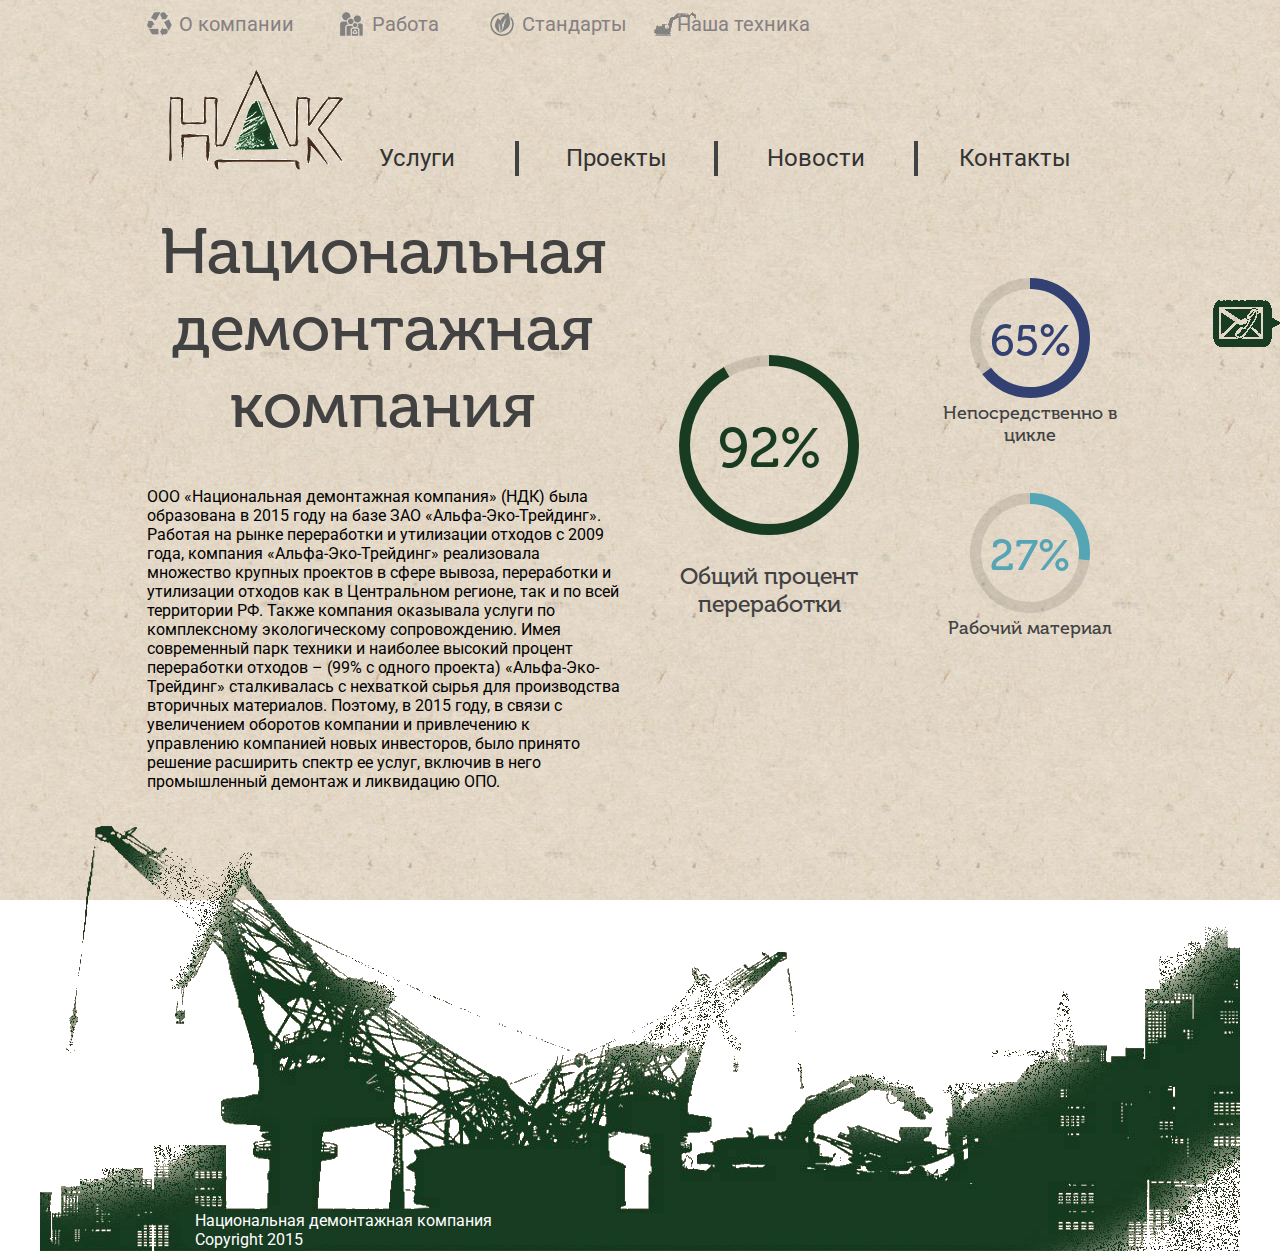
==== index.html @ 04249838 "done" ====
﻿<!DOCTYPE html>
<html>
<head lang="en">
    <meta charset="UTF-8">
    <title></title>
    <link rel="stylesheet" href="style.css"/>
    <script src="//code.jquery.com/jquery-1.11.3.min.js"></script>
    <script type="text/javascript" src="js/rhinoslider-1.05.js"></script>
    <script type="text/javascript" src="js/mousewheel.js"></script>
    <script type="text/javascript" src="js/easing.js"></script>
    <script type="text/javascript" src="js/circle-progress.js"></script>
    <script type="text/javascript" src="js/script_main.js"></script>
</head>
<body>
<header>
    <div class="menu_top_left">
        <div class="menu_items">
            <a href="#" class="menu_item item1">О компании</a>
            <a href="career.html" class="menu_item item2">Работа</a>
            <a href="#" class="menu_item item3">Стандарты</a>
            <a href="technic.html" class="menu_item item4">Наша техника</a>
        </div>
    </div>
</header>

<div class="menu_middle_right">
    <div class="logo"></div>

    <div id='cssmenu'>
        <ul>
            <li class='active has-sub'><a href='service.html'><span>Услуги</span></a>
                <ul>
                    <li class='has-sub'><a href='#'><span>Рециклинг</span></a>
                        <ul>
                            <li><a href='#'><span>Sub Product</span></a></li>
                            <li class='last'><a href='#'><span>Sub Product</span></a></li>
                        </ul>
                    </li>
                    <li class='has-sub'><a href='#'><span>Подготовка территории</span></a>
                        <ul>
                            <li><a href='#'><span>Sub Product2</span></a></li>
                            <li class='last'><a href='#'><span>Sub Product2</span></a></li>
                        </ul>
                    </li>
                    <li class='has-sub'><a href='#'><span>Промышленный демонтаж</span></a>
                        <ul>
                            <li><a href='#'><span>Sub Product</span></a></li>
                            <li class='last'><a href='#'><span>Sub Product</span></a></li>
                        </ul>
                    </li>
                    <li class='has-sub'><a href='#'><span>Демонтаж оборудования</span></a>
                        <ul>
                            <li><a href='#'><span>Sub Product2</span></a></li>
                            <li class='last'><a href='#'><span>Sub Product2</span></a></li>
                        </ul>
                    </li>
                    <li class='has-sub'><a href='#'><span>Ликвидация опасного производства</span></a>
                        <ul>
                            <li><a href='#'><span>Sub Product</span></a></li>
                            <li class='last'><a href='#'><span>Sub Product</span></a></li>
                        </ul>
                    </li>
                    <li class='has-sub'><a href='#'><span>Экологическое сопровождение</span></a>
                        <ul>
                            <li><a href='#'><span>Sub Product2</span></a></li>
                            <li class='last'><a href='#'><span>Sub Product2</span></a></li>
                        </ul>
                    </li>
                </ul>
            </li>


            <li class='active has-sub'><a href='#'><span>Проекты</span></a>
                <ul>
                    <li class='has-sub'><a href='#'><span>Product 1</span></a>
                        <ul>
                            <li><a href='#'><span>Sub Product</span></a></li>
                            <li class='last'><a href='#'><span>Sub Product</span></a></li>
                        </ul>
                    </li>
                    <li class='has-sub'><a href='#'><span>Product 2</span></a>
                        <ul>
                            <li><a href='#'><span>Sub Product2</span></a></li>
                            <li class='last'><a href='#'><span>Sub Product2</span></a></li>
                        </ul>
                    </li>
                </ul>
            </li>


            <li><a href='news.html'><span>Новости</span></a></li>
            <li class='last'><a href='contacts.html'><span>Контакты</span></a></li>
        </ul>
    </div>
</div>
<div class="content">
    <div class="left_side">
        <h1>Национальная демонтажная компания</h1>

        <p>
            ООО «Национальная демонтажная компания» (НДК) была образована в 2015 году на базе ЗАО «Альфа-Эко-Трейдинг».
            Работая на рынке переработки и утилизации отходов с 2009 года, компания «Альфа-Эко-Трейдинг» реализовала
            множество крупных проектов в сфере вывоза, переработки и утилизации отходов как в Центральном регионе, так и
            по всей территории РФ. Также компания оказывала услуги по комплексному экологическому сопровождению.
            Имея современный парк техники и наиболее высокий процент переработки отходов – (99% с одного проекта)
            «Альфа-Эко-Трейдинг» сталкивалась с нехваткой сырья для производства вторичных материалов. Поэтому, в 2015
            году, в связи с увеличением оборотов компании и привлечению к управлению компанией новых инвесторов, было
            принято решение расширить спектр ее услуг, включив в него промышленный демонтаж и ликвидацию ОПО.</p>
    </div>
    <div class="right_side">
        <div class="first "><p></p>

            <h3>Общий процент переработки</h3></div>
        <div class="second "><p></p>

            <h3>Непосредственно в цикле</h3></div>
        <div class="third "><p></p>

            <h3>Рабочий материал</h3></div>
    </div>
</div>
<div class="story">
    <span>Национальная демонтажная компания <br/>Copyright 2015</span>
</div>
<div class="contactus">
    <img src="img/cloud_small.png" alt="Связаться с нами"/>
</div>
<div class="shadow">
    <img class='message' src="img/msg.png" alt="Наш Email"/>

    <p>contact@ндк.орг</p>
    <img class='phone' src="img/phone.png" alt="Наш Телефон"/>

    <p>+7 916 001 22 22</p>
</div>
<script>

</script>
</body>

</html>
---- style.css ----
@import url(http://fonts.googleapis.com/css?family=Roboto:700,400&subset=latin,cyrillic);
@font-face {
  font-family: "MuseoRegular";
  src: url("fonts/MuseoRegular/MuseoRegular.eot");
  src: url("fonts/MuseoRegular/MuseoRegular.eot?#iefix") format("embedded-opentype"), url("fonts/MuseoRegular/MuseoRegular.woff") format("woff"), url("fonts/MuseoRegular/MuseoRegular.ttf") format("truetype");
  font-style: normal;
  font-weight: normal;
}
html {
  background-image: url(img/wildtextures-old-recycled-cardboard-texture.jpg);
  background-attachment: fixed;
  background-position: top center;
}
body {
  margin: 0 auto;
  padding: 0;
}
header {
  width: 100%;
  height: 55px;
}
header .menu_top_left {
  width: 987px;
  margin: 0 auto;
}
header .menu_top_left .menu_items {
  float: left;
  width: 70%;
  margin-top: 12px;
}
header .menu_top_left .menu_items > a {
  display: inline-table;
  width: 150px;
  font-size: 20px;
  padding-left: 15px;
  text-align: center;
  text-decoration: none;
  font-family: Roboto;
  color: #868082;
}
header .menu_top_left .menu_items > a:hover {
  color: #5c8c40;
}
header .menu_top_left .menu_items .item1 {
  background-image: url(img/about_icon.png);
  background-repeat: no-repeat;
}
header .menu_top_left .menu_items .item1:hover {
  background-image: url(img/about_icon_hover.png);
}
header .menu_top_left .menu_items .item2 {
  background-image: url(img/career_icon.png);
  background-repeat: no-repeat;
  background-position: 24px 0px;
}
header .menu_top_left .menu_items .item2:hover {
  background-image: url(img/career_icon_hover.png);
  background-position: 24px 0px;
}
header .menu_top_left .menu_items .item3 {
  background-image: url(img/standart_icon.png);
  background-repeat: no-repeat;
  background-position: 5px 0px;
}
header .menu_top_left .menu_items .item3:hover {
  background-image: url(img/standart_icon_hover.png);
  background-position: 5px 0px;
}
header .menu_top_left .menu_items .item4 {
  background-image: url(img/exc_icon.png);
  background-repeat: no-repeat;
}
header .menu_top_left .menu_items .item4:hover {
  background-image: url(img/exc_icon_hover.png);
}
header .menu_top_left .excavator {
  position: absolute;
  margin-top: 5px;
}
header .menu_top_left .green_button {
  float: right;
  width: 250px;
  height: 55px;
  color: white;
  background-color: #2c7138;
  font-size: 24px;
  text-align: center;
  text-decoration: none;
  font-family: Roboto;
  border: none;
  -webkit-box-shadow: 3px 3px 5px 0px rgba(0, 0, 0, 0.75);
  -moz-box-shadow: 3px 3px 5px 0px rgba(0, 0, 0, 0.75);
  box-shadow: 3px 3px 5px 0px rgba(0, 0, 0, 0.75);
}
header .menu_top_left .green_button > span {
  font-size: 18px;
}
header .menu_top_left .green_button:hover {
  background-color: #3a954a;
}
header .menu_top_left .green_button:active {
  -webkit-box-shadow: none;
  -moz-box-shadow: none;
  box-shadow: none;
}
.menu_middle_right {
  width: 987px;
  margin-right: auto;
  margin-left: auto;
  margin-top: 15px;
}
.menu_middle_right .logo {
  height: 100px;
  width: 200px;
  background: url(img/logo_2.png) center;
  background-repeat: no-repeat;
  margin: 9px;
}
.menu_middle_right .menu_items > a {
  display: inline-table;
  width: 24.5%;
  font-size: 24px;
  text-align: center;
  text-decoration: none;
  font-family: Roboto;
  color: black;
}
.menu_middle_right #cssmenu {
  float: right;
  margin-top: -38px;
}
.menu_middle_right #cssmenu ul {
  width: 814px;
  position: relative;
  z-index: 597;
  float: left;
}
.menu_middle_right #cssmenu ul li.hover,
.menu_middle_right #cssmenu ul li:hover {
  position: relative;
  z-index: 599;
  cursor: default;
}
.menu_middle_right #cssmenu ul ul {
  visibility: hidden;
  position: absolute;
  top: 100%;
  left: 0;
  z-index: 598;
  width: 100%;
}
.menu_middle_right #cssmenu ul ul li {
  float: none;
}
.menu_middle_right #cssmenu ul li:hover > ul {
  visibility: visible;
}
.menu_middle_right #cssmenu ul ul {
  top: 1px;
  left: 99%;
}
.menu_middle_right #cssmenu ul ul li {
  font-weight: normal;
}
.menu_middle_right #cssmenu:after,
.menu_middle_right #cssmenu ul:after {
  content: '';
  display: block;
  clear: both;
}
.menu_middle_right #cssmenu > ul > li > a {
  color: #333333;
}
.menu_middle_right #cssmenu ul ul a {
  color: #333333;
}
.menu_middle_right #cssmenu a {
  display: inline-block;
  font-family: 'Roboto';
  font-size: 24px;
  text-align: center;
  text-decoration: none;
}
.menu_middle_right #cssmenu a:hover {
  border-radius: 4px 4px 0 0;
  -moz-border-radius: 4px 4px 0 0;
  -webkit-border-radius: 4px 4px 0 0;
  box-shadow: 0 2px 3px rgba(0, 0, 0, 0.1);
  -moz-box-shadow: 0 2px 3px rgba(0, 0, 0, 0.1);
  -webkit-box-shadow: 0 2px 3px rgba(0, 0, 0, 0.1);
  position: relative;
  top: 0;
}
.menu_middle_right #cssmenu ul {
  text-align: center;
  list-style: none;
  padding: 0;
  margin: 0;
}
.menu_middle_right #cssmenu > ul > li {
  width: 24%;
  float: left;
  position: relative;
  border-right: 4px solid #424242;
}
.menu_middle_right #cssmenu > ul > li:last-child {
  border-right: none;
}
.menu_middle_right #cssmenu > ul > li:hover > a {
  position: relative;
}
.menu_middle_right #cssmenu > ul > li a {
  line-height: 35px;
}
.menu_middle_right #cssmenu > ul > li a:hover {
  box-shadow: none;
  -moz-box-shadow: none;
  -webkit-box-shadow: none;
}
.menu_middle_right #cssmenu .has-sub:hover ul {
  display: block;
}
.menu_middle_right #cssmenu .has-sub a {
  display: block;
  position: relative;
}
.menu_middle_right #cssmenu .has-sub > a:after {
  content: '';
  display: block;
  width: 10px;
  height: 9px;
  position: absolute;
  right: 5px;
  top: 50%;
  margin-top: -5px;
}
.menu_middle_right #cssmenu .has-sub ul {
  width: 300px;
  background: white;
  border-radius: 5px;
  -moz-border-radius: 5px;
  -webkit-border-radius: 5px;
  display: none;
  padding: 10px 0;
  position: absolute;
  left: 50%;
  top: 34px;
  margin-left: -140px;
  z-index: 1;
}
.menu_middle_right #cssmenu .has-sub ul a {
  text-align: left;
  font-size: 18px;
  line-height: 160%;
  padding: 5px 10px;
  border-bottom: 1px black solid;
}
.menu_middle_right #cssmenu .has-sub ul a:hover {
  color: #338341;
}
.menu_middle_right #cssmenu .has-sub .has-sub ul {
  background: #dddddd;
  left: 100%;
  top: 0;
  margin-left: 0;
}
.menu_middle_right #cssmenu .has-sub .has-sub ul a {
  background: none;
  box-shadow: none;
  -moz-box-shadow: none;
  -webkit-box-shadow: none;
  border-radius: 0;
  -moz-border-radius: 0;
  -webkit-border-radius: 0;
}
.menu_middle_right #cssmenu .has-sub .has-sub ul a:after {
  background-image: none;
}
.slider {
  margin-top: 15px;
}
.slider > div {
  min-width: 100% !important;
  max-width: 100% !important;
  height: 400px !important;
  margin: 0 auto !important;
}
.slider > div #slider {
  padding-left: 0;
  margin: 0 !important;
}
.slider .rhino-btn {
  background: url(img/rhinoslider-sprite.png) 0 0 no-repeat;
  z-index: 10;
  width: 56px;
  height: 53px;
  display: block;
  text-indent: -999%;
  -webkit-user-select: none;
  -moz-user-select: none;
  user-select: none;
}
.slider .rhino-prev,
.slider .rhino-next {
  bottom: -4px;
}
.slider .rhino-next,
.slider .rhino-prev {
  height: 400px;
  width: 137px;
}
@media (max-width: 980px) {
  .slider .rhino-next,
  .slider .rhino-prev {
    height: 101%;
  }
}
.slider .rhino-prev {
  left: 0;
  background-image: url(img/slider_btn.png);
}
.slider .rhino-next {
  right: 0;
  background-image: url(img/slider_btn.png);
  background-position: -137px 0px;
}
.slider .rhino-toggle {
  top: -4px;
  left: -6px;
}
.slider .rhino-play {
  background-position: 0 0;
}
.slider .rhino-play:hover {
  background-position: 0 -53px;
}
.slider .rhino-pause {
  background-position: -56px 0;
}
.slider .rhino-pause:hover {
  background-position: -56px -53px;
}
.slider .rhino-container {
  position: relative;
}
.slider .rhino-caption {
  position: absolute;
  background: #000;
  display: none;
  left: 0;
  right: 0;
  top: 0;
  color: #fff;
  padding: 10px;
  text-align: right;
  -webkit-user-select: none;
  -moz-user-select: none;
  user-select: none;
}
.slider .rhino-bullets {
  position: absolute;
  bottom: -3px;
  left: 50%;
  margin: 0 0 0 -50px;
  z-index: 10;
  background: #fff;
  padding: 0;
}
.slider .rhino-bullets:before,
.slider .rhino-bullets:after {
  position: absolute;
  display: block;
  left: -16px;
  content: ' ';
  width: 30px;
  height: 30px;
  background: url(img/bullets.png) 0px 0 no-repeat;
}
.slider .rhino-bullets:after {
  left: auto;
  right: -16px;
  background-position: -30px 0;
}
.slider .rhino-bullets li {
  float: left;
  display: inline;
  margin: 0 2px;
}
.slider .rhino-bullets li a.rhino-bullet {
  display: block;
  width: 16px;
  height: 15px;
  cursor: pointer;
  background: white;
  font-size: 10px;
  text-align: center;
  padding: 6px 0 5px 0;
  color: #333;
  text-decoration: none;
  -webkit-user-select: none;
  -moz-user-select: none;
  user-select: none;
}
.slider .rhino-bullets li a.rhino-bullet:hover,
.slider .rhino-bullets li a.rhino-bullet:focus {
  color: #999;
  background: #eee;
}
.slider .rhino-bullets li a.rhino-bullet.rhino-active-bullet {
  color: #fff;
  background: #5cd4e8;
}
.contactus {
  position: fixed;
  top: 300px;
  right: 0;
  z-index: 400;
}
.shadow {
  display: none;
  height: 208px;
  width: 208px;
  position: fixed;
  top: 220px;
  right: 0;
  z-index: 400;
  background-image: url(img/cloud.png);
}
.shadow .message {
  margin-top: 20px;
  margin-left: 80px;
}
.shadow .phone {
  margin-top: 10px;
  margin-left: 90px;
}
.shadow p {
  font-family: 'MuseoRegular';
  color: white;
  text-align: center;
  font-size: 22px;
  margin-top: 5px;
}
.content {
  position: relative;
  margin-top: 20px;
  margin-right: auto;
  margin-left: auto;
  width: 987px;
}
.content .left_side {
  top: 0;
  width: 48%;
  margin-right: 3%;
}
.content .left_side h1 {
  text-align: center;
  font-family: "MuseoRegular";
  color: #424242;
  font-size: 48pt;
  font-weight: 300;
}
.content .left_side p {
  font-family: Roboto;
}
.content .right_side {
  position: absolute;
  top: 0;
  margin-left: 54%;
  width: 48%;
}
.content .right_side .first {
  width: 180px;
  margin-top: 30%;
}
.content .right_side .first p {
  font-family: "MuseoRegular";
  width: 180px;
  color: #183c22;
  font-size: 55px;
  position: absolute;
  text-align: center;
  margin-top: -124px;
}
.content .right_side .first h3 {
  font-family: "MuseoRegular";
  color: #424242;
  font-weight: 100;
  text-align: center;
  font-size: 23px;
}
.content .right_side .second {
  position: absolute;
  top: 65px;
  right: 7%;
  width: 180px;
}
.content .right_side .second canvas {
  margin-left: 30px;
}
.content .right_side .second p {
  font-family: "MuseoRegular";
  width: 180px;
  color: #324072;
  font-size: 43px;
  position: absolute;
  text-align: center;
  margin-top: -87px;
}
.content .right_side .second h3 {
  font-family: "MuseoRegular";
  color: #424242;
  text-align: center;
  font-size: 18px;
  font-weight: 100;
  margin: 0;
}
.content .right_side .third {
  position: absolute;
  top: 280px;
  right: 7%;
  width: 180px;
}
.content .right_side .third canvas {
  margin-left: 30px;
}
.content .right_side .third p {
  font-family: "MuseoRegular";
  width: 180px;
  color: #56a5b5;
  font-size: 43px;
  position: absolute;
  text-align: center;
  margin-top: -87px;
}
.content .right_side .third h3 {
  font-family: "MuseoRegular";
  color: #424242;
  text-align: center;
  font-size: 18px;
  font-weight: 100;
  margin: 0;
}
.turn_next,
.turn_prev {
  display: block;
  height: 41px;
  width: 56px;
  top: 70%;
  background-image: url("img/btn_sm.png");
  position: absolute;
}
.turn_next {
  left: 15%;
  transform: rotate(90deg);
}
.turn_prev {
  right: 15%;
  transform: rotate(-90deg);
}
.story {
  margin: 30px auto -10px;
  height: 430px;
  width: 1200px;
  background-image: url(img/story5.png);
  background-repeat: no-repeat;
  background-position: bottom center;
}
.story > span {
  margin-top: 390px;
  position: absolute;
  color: white;
  font-family: Roboto;
  margin-left: 155px;
}
footer {
  bottom: 0;
  width: 100%;
  height: 55px;
  background-image: url(img/bg_bottom3.png);
}
footer .footer {
  width: 987px;
}
footer .footer .left {
  margin-left: 20px;
  float: left;
  color: white;
  font-family: Roboto;
  font-size: 12px;
  margin-top: 20px;
  margin-bottom: 0;
}
footer .footer .right {
  margin-left: -20px;
  float: right;
  color: white;
  font-family: Roboto;
  font-size: 12px;
  margin-top: 20px;
  margin-bottom: 0;
}
footer .footer .logo {
  border: 0;
  margin-top: 22px;
  float: right;
  margin-left: 10px;
  margin-right: 20px;
}
.breadcrumbs {
  width: 927px;
  margin: 0 auto;
  color: #338341;
}
.breadcrumbs > a {
  font-family: Roboto;
  margin: 10px;
  color: #338341;
  font-weight: 400;
  text-decoration: none;
}
.content-zone {
  width: 906px;
  margin: 10px auto;
}
.content-zone .content-zone__text-field {
  font-family: MuseoRegular;
  color: #424242;
  margin: 0;
}
.content-zone .vacancy {
  width: 100%;
  margin-bottom: 20px;
  border-bottom: 2px black solid;
}
.content-zone .vacancy .name {
  display: inline;
  font-family: MuseoRegular;
  font-size: 48px;
  margin: 0;
  color: #424242;
}
.content-zone .vacancy .btn {
  float: right;
  margin-top: 8px;
}
.content-zone .vacancy .full_vacancy {
  display: none;
}
.content-zone .vacancy .full_vacancy .headers {
  color: #338341;
  font-family: MuseoRegular;
  font-size: 20px;
}
.content-zone .vacancy .full_vacancy > ul {
  list-style: none;
  font-family: MuseoRegular;
  color: #424242;
}
.content-zone .vacancy .full_vacancy > ul > li:before {
  content: '- ';
}
.content-zone .wrap {
  height: 440px;
}
.content-zone .map {
  display: inline;
  float: left;
}
.content-zone .contacts {
  width: 49%;
  float: right;
}
.content-zone .contacts > p {
  margin-top: 0;
  font-size: 20px;
  font-family: MuseoRegular;
  color: #424242;
  font-weight: 100;
}
.content-zone .contacts > p span {
  color: #338341;
}
.content-zone .news {
  position: relative;
  height: 320px;
  margin-bottom: 20px;
  border-bottom: 2px solid black;
}
.content-zone .news img {
  float: left;
  margin-right: 20px;
}
.content-zone .news .text {
  height: 300px;
  width: 64%;
  float: right;
}
.content-zone .news .text p {
  margin: 0;
  font-family: MuseoRegular;
}
.content-zone .news .text .header {
  margin-bottom: 10px;
  color: #338341;
  font-size: 24px;
}
.content-zone .news .text .fulltext {
  color: #424242;
  font-size: 14px;
}
.content-zone .news .bottom {
  margin-top: 10px;
}
.content-zone .news .bottom .next > a {
  text-decoration: none;
  float: left;
  font-size: 14px;
  font-family: MuseoRegular;
  color: #338341;
  font-style: italic;
}
.content-zone .news .bottom .date {
  font-size: 14px;
  font-family: MuseoRegular;
  float: right;
  color: #999999;
  font-style: italic;
}
.content-zone .pagination {
  margin: 0 auto;
  width: 220px;
  height: 30px;
}
.content-zone .pagination .active {
  background: #424242;
}
.content-zone .pagination button {
  height: 25px;
  width: 25px;
  background-color: #338341;
  color: #ffffff;
  text-decoration: none;
  border: 1px solid #338341;
}
.content-zone .post .header {
  font-family: MuseoRegular;
  font-size: 48px;
  text-align: center;
  margin: 0;
}
.content-zone .post .text {
  font-family: MuseoRegular;
}
.content-zone .post .text img {
  float: left;
  margin-right: 20px;
}
.content-zone .post .text .bottom {
  margin-top: 10px;
  margin-bottom: 20px;
}
.content-zone .post .text .bottom .date {
  font-size: 14px;
  font-family: MuseoRegular;
  float: right;
  color: #999999;
  font-style: italic;
}
.content-zone .technic {
  width: 906px;
}
.content-zone .technic .point {
  position: relative;
  margin: 5px;
  width: 440px;
  display: inline-block;
}
.content-zone .technic .point .description {
  display: none;
  position: absolute;
  top: 225px;
  text-align: center;
  width: 440px;
  height: 41px;
  background-color: #338341;
  color: #ffffff;
  font-size: 24px;
  padding-top: 10px;
  font-family: MuseoRegular;
}
.content-zone .techpoint img {
  display: block;
  margin: 0 auto;
  z-index: 10;
}
.content-zone .techpoint .description {
  position: relative;
  z-index: 11;
  padding: 0;
  border: 2px solid #338341;
}
.content-zone .techpoint .description h2 {
  font-family: MuseoRegular;
  font-weight: 100;
  color: #ffffff;
  text-align: center;
  margin: 0;
  font-size: 36px;
  height: 50px;
  background-color: #338341;
}
.content-zone .techpoint .description h2 img {
  float: right;
  margin-top: 4px;
  margin-right: 4px;
}
.content-zone .techpoint .description #scroll {
  font-family: MuseoRegular;
  color: #424242;
  overflow-y: scroll;
  height: 110px;
  width: 94%;
  margin-left: 4%;
}
.content-zone .techpoint .description .shade {
  display: none;
  height: 900px;
}
.content-zone .techpoint .description .shade .paragraph {
  font-family: MuseoRegular;
  color: #424242;
  width: 590px;
  top: 0;
  float: right;
}
.content-zone .techpoint .description .shade .paragraph_mod {
  width: 95%;
  float: none;
  padding-left: 23px;
}
.content-zone .techpoint .description .shade .imges {
  float: left;
  width: 300px;
}
.content-zone .techpoint .description .shade .imges_mod {
  float: none;
  width: 95%;
  display: inline-block;
  text-align: center;
}
.content-zone .techpoint .description .shade .imges a {
  width: 45%;
  display: inline-block;
    font-family: MuseoRegular;
    color: #338341;
  text-align: center;
}
.content-zone .techpoint .description .shade .imges img {
  margin: 0 auto;
}
.content-zone .services {
  min-height: 600px;
  max-height: auto;
}
.content-zone .services .menu_left {
  width: 290px;
  float: left;
}
.content-zone .services .menu_left .top {
  margin: 0;
  padding: 0;
  list-style-type: none;
}
.content-zone .services .menu_left .top .top__li {
  text-align: center;
}
.content-zone .services .menu_left .top .top__li .top_span {
  cursor: pointer;
  background-color: #183c22;
  background-image: url("img/btn_sm.png");
  background-repeat: no-repeat;
  background-position: 255px 45px;
  background-size: 10%;
  margin: 0 auto;
  font-family: MuseoRegular;
  font-size: 18px;
  color: white;
  height: 70px;
  width: 290px;
  display: table-cell;
  vertical-align: middle;
}
.content-zone .services .menu_left .top .top__li .top_span:hover {
  background-color: #338341;
}
.content-zone .services .menu_left .top .top__li ul {
  display: none;
  margin: 0;
  padding: 0;
  list-style-type: none;
  border: 2px solid #338341;
}
.content-zone .services .menu_left .top .top__li ul li {
  height: 70px;
}
.content-zone .services .menu_left .top .top__li ul li span {
  background-color: #ffffff;
  font-family: MuseoRegular;
  font-size: 18px;
  color: #424242;
  height: 70px;
  width: 290px;
  display: table-cell;
  vertical-align: middle;
  text-align: left;
  padding-left: 15px;
}
.content-zone .services .menu_left .top .top__li ul li span:hover {
  background-color: #ffffff;
  color: #338341;
}
.content-zone .services .main_content {
  margin-left: 320px;
  margin-bottom: 15px;
}
.content-zone .services .main_content .serve h6 {
  font-family: MuseoRegular;
  color: #338341;
  font-size: 24px;
  font-weight: 100;
  margin-top: 10px;
  margin-bottom: 5px;
}
.content-zone .services .main_content .serve p {
  margin: 0;
  color: #424242;
  font-family: MuseoRegular;
}
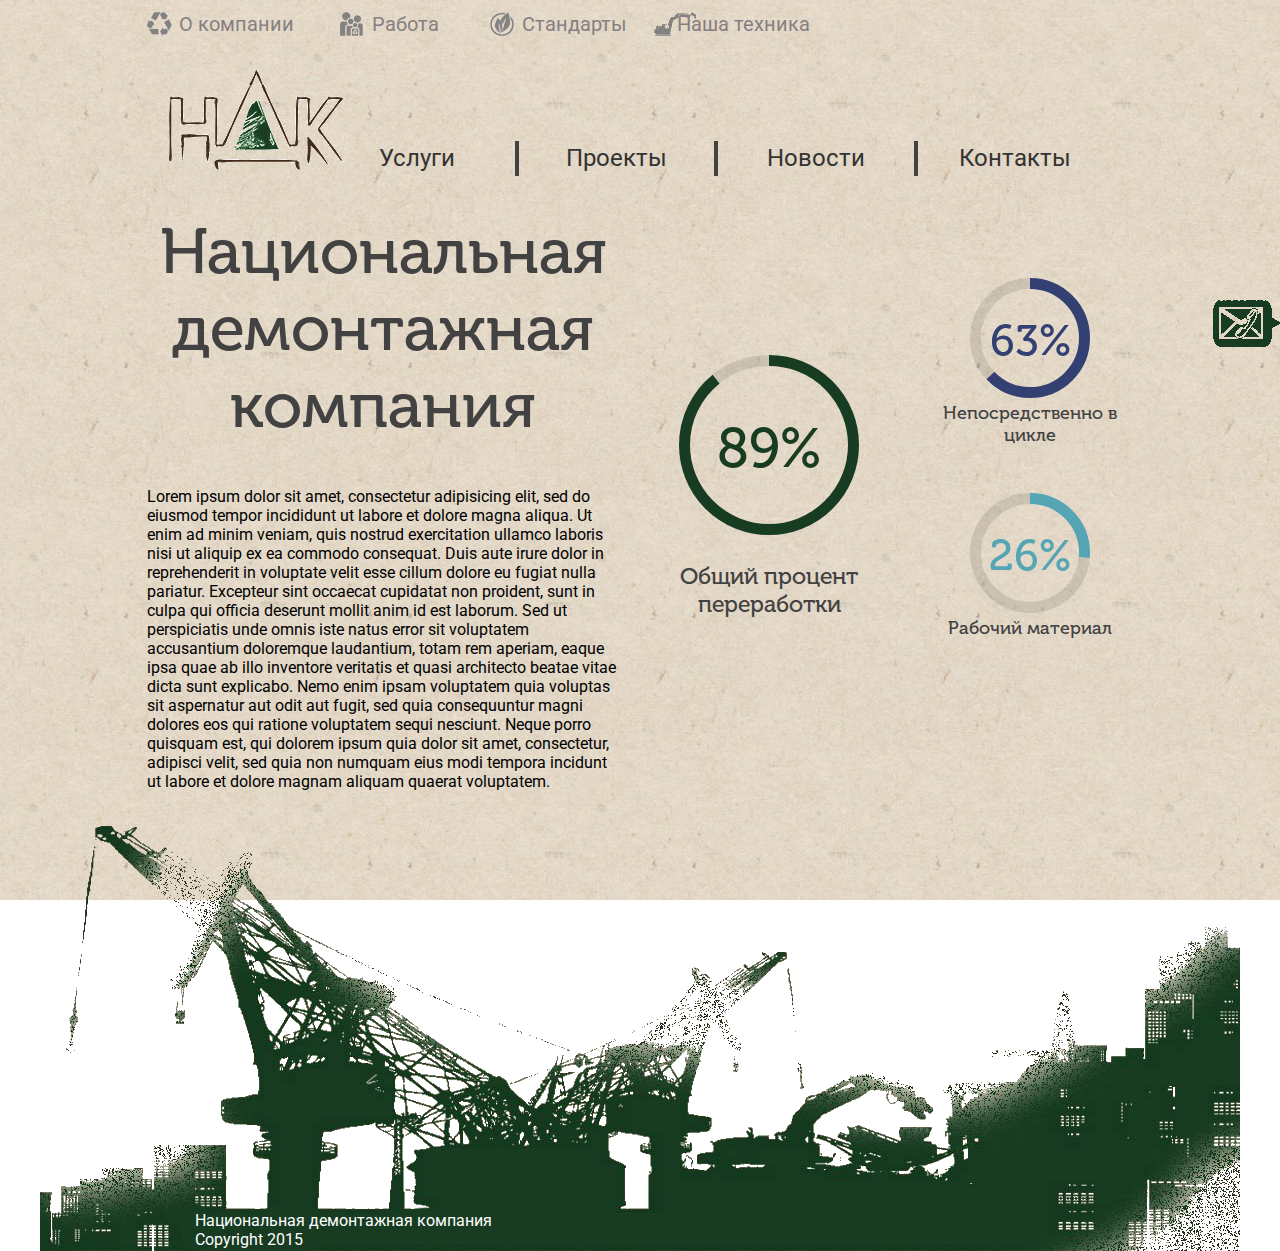
==== commit 4dffc4e8: "dome" ====
--- a/index.html
+++ b/index.html
@@ -98,14 +98,8 @@
         <h1>Национальная демонтажная компания</h1>
 
         <p>
-            ООО «Национальная демонтажная компания» (НДК) была образована в 2015 году на базе ЗАО «Альфа-Эко-Трейдинг».
-            Работая на рынке переработки и утилизации отходов с 2009 года, компания «Альфа-Эко-Трейдинг» реализовала
-            множество крупных проектов в сфере вывоза, переработки и утилизации отходов как в Центральном регионе, так и
-            по всей территории РФ. Также компания оказывала услуги по комплексному экологическому сопровождению.
-            Имея современный парк техники и наиболее высокий процент переработки отходов – (99% с одного проекта)
-            «Альфа-Эко-Трейдинг» сталкивалась с нехваткой сырья для производства вторичных материалов. Поэтому, в 2015
-            году, в связи с увеличением оборотов компании и привлечению к управлению компанией новых инвесторов, было
-            принято решение расширить спектр ее услуг, включив в него промышленный демонтаж и ликвидацию ОПО.</p>
+            Lorem ipsum dolor sit amet, consectetur adipisicing elit, sed do eiusmod tempor incididunt ut labore et dolore magna aliqua. Ut enim ad minim veniam, quis nostrud exercitation ullamco laboris nisi ut aliquip ex ea commodo consequat. Duis aute irure dolor in reprehenderit in voluptate velit esse cillum dolore eu fugiat nulla pariatur. Excepteur sint occaecat cupidatat non proident, sunt in culpa qui officia deserunt mollit anim id est laborum. Sed ut perspiciatis unde omnis iste natus error sit voluptatem accusantium doloremque laudantium, totam rem aperiam, eaque ipsa quae ab illo inventore veritatis et quasi architecto beatae vitae dicta sunt explicabo. Nemo enim ipsam voluptatem quia voluptas sit aspernatur aut odit aut fugit, sed quia consequuntur magni dolores eos qui ratione voluptatem sequi nesciunt. Neque porro quisquam est, qui dolorem ipsum quia dolor sit amet, consectetur, adipisci velit, sed quia non numquam eius modi tempora incidunt ut labore et dolore magnam aliquam quaerat voluptatem.
+        </p>
     </div>
     <div class="right_side">
         <div class="first "><p></p>
--- a/style.css
+++ b/style.css
@@ -142,6 +142,7 @@
   cursor: default;
 }
 .menu_middle_right #cssmenu ul ul {
+    background: #e3d7c1;;
   visibility: hidden;
   position: absolute;
   top: 100%;
@@ -194,6 +195,7 @@
 .menu_middle_right #cssmenu ul {
   text-align: center;
   list-style: none;
+
   padding: 0;
   margin: 0;
 }
@@ -218,6 +220,8 @@
   -webkit-box-shadow: none;
 }
 .menu_middle_right #cssmenu .has-sub:hover ul {
+
+    background: #e3d7c1;
   display: block;
 }
 .menu_middle_right #cssmenu .has-sub a {
@@ -259,9 +263,9 @@
   color: #338341;
 }
 .menu_middle_right #cssmenu .has-sub .has-sub ul {
-  background: #dddddd;
+  background: #e3d7c1;
   left: 100%;
-  top: 0;
+  top: -10px;
   margin-left: 0;
 }
 .menu_middle_right #cssmenu .has-sub .has-sub ul a {
